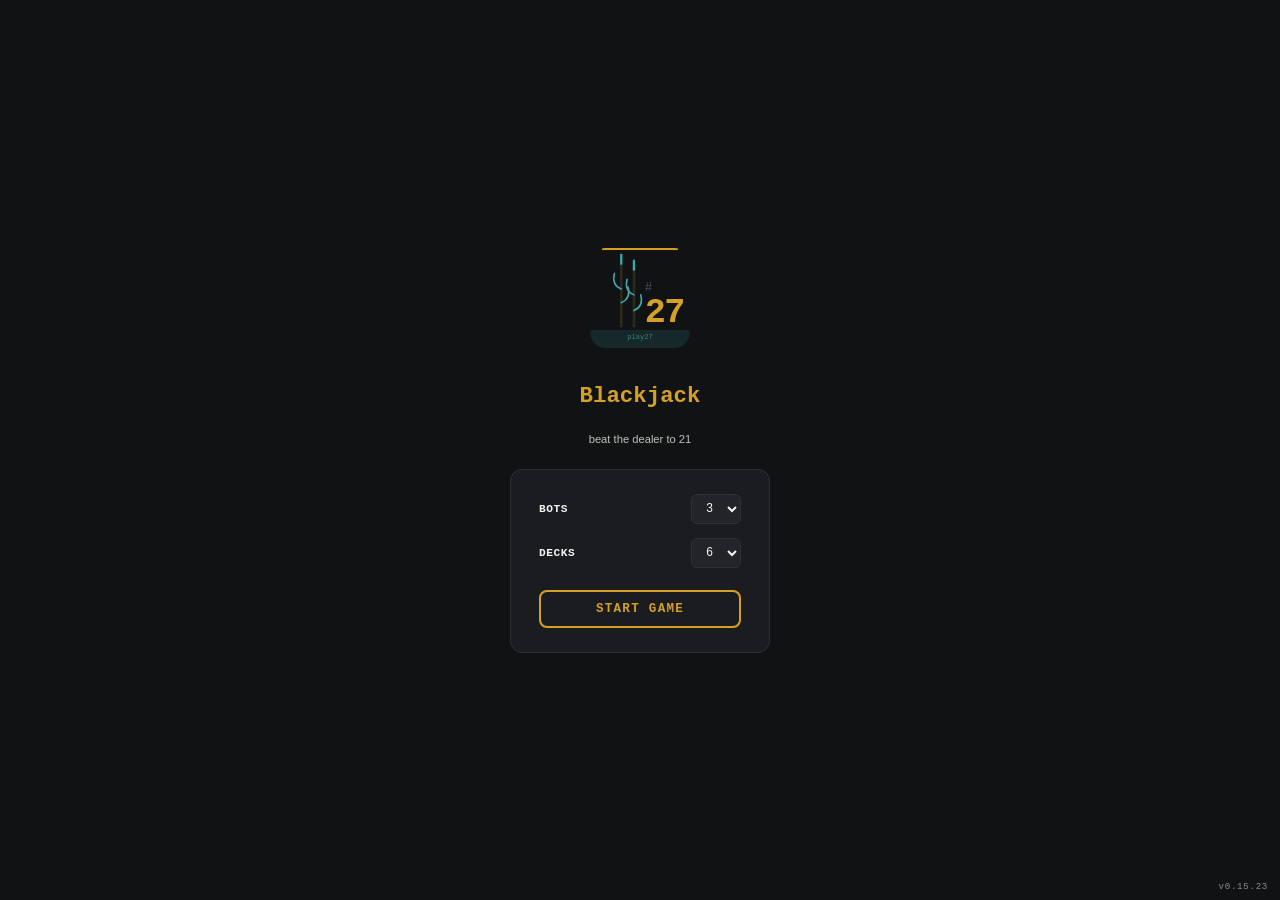
==== blackjack.html @ 35db7d91 "Contract Rummy: round-end reveal, scoreboard countdown and auto-deal (v0.15.23) When a round finishe" ====
<!DOCTYPE html>
<html lang="en">
<head>
<meta charset="UTF-8">
<meta name="viewport" content="width=device-width, initial-scale=1.0, maximum-scale=1.0, user-scalable=no">
<meta http-equiv="Cache-Control" content="no-cache, no-store, must-revalidate">
<meta http-equiv="Pragma" content="no-cache">
<title>play27 — Blackjack</title>
<link rel="icon" type="image/svg+xml" href="assets/favicon.svg?v=0.15.23">
<link rel="stylesheet" href="css/shared.css?v=0.15.23">
<link rel="stylesheet" href="css/blackjack.css?v=0.15.23">
</head>
<body>

<!-- ── SETUP SCREEN ── -->
<div id="setupScreen">
  <div class="setup-logo"><a href="index.html"><img src="assets/logo-dark.svg?v=0.15.23" alt="play27"></a></div>
  <div class="setup-title">Blackjack</div>
  <div class="setup-sub">beat the dealer to 21</div>
  <div class="setup-form">
    <div class="setup-row">
      <label>Bots</label>
      <select id="selBots">
        <option value="0">0</option>
        <option value="1">1</option>
        <option value="2">2</option>
        <option value="3" selected>3</option>
        <option value="4">4</option>
        <option value="5">5</option>
        <option value="6">6</option>
      </select>
    </div>
    <div class="setup-row">
      <label>Decks</label>
      <select id="selDecks">
        <option value="1">1</option>
        <option value="2">2</option>
        <option value="4">4</option>
        <option value="6" selected>6</option>
        <option value="8">8</option>
      </select>
    </div>
    <button class="btn-start" id="btnStart">Start Game</button>
  </div>
</div>

<!-- ── GAME BOARD ── -->
<div id="gameBoard">
  <div class="top-bar">
    <div class="logo-wrap" id="logoWrap">
      <img src="assets/logo-horizontal.svg?v=0.15.23" alt="play27" style="height:clamp(24px,3.5vw,36px);vertical-align:middle;">
      <div class="settings-dropdown" id="settingsDropdown">
        <div class="settings-title">Settings</div>
        <div class="settings-row">
          <span>Theme</span>
          <div class="theme-toggle">
            <button id="themeDark" data-theme="dark" class="active">Dark</button>
            <button id="themeLight" data-theme="light">Light</button>
          </div>
        </div>
        <a href="index.html" class="settings-home">Back to Games</a>
      </div>
    </div>
    <div class="top-title">Blackjack</div>
    <div class="top-right">Shoe: <span id="shoeCount">0</span></div>
  </div>

  <div class="table-area" style="position:relative;">
    <!-- Dealer -->
    <div class="dealer-area">
      <div class="dealer-label">Dealer</div>
      <div class="dealer-cards" id="dealerCards"></div>
      <div class="dealer-value" id="dealerValue"></div>
    </div>

    <!-- Bots -->
    <div class="bots-row" id="botsRow"></div>

    <!-- Player -->
    <div class="player-area">
      <div class="player-info">
        <span class="player-name">You</span>
        <span class="player-chips" id="playerChips">1000</span>
      </div>
      <div class="player-bet" id="playerBetLabel"></div>
      <div class="player-hands" id="playerHands"></div>
      <div class="player-value" id="playerValue"></div>
      <div class="player-result" id="playerResult"></div>
    </div>

    <!-- Bet overlay -->
    <div class="bet-overlay" id="betOverlay">
      <div class="bet-label">Place Your Bet</div>
      <div class="bet-amount" id="betAmount">50</div>
      <div class="bet-buttons">
        <button class="bet-btn" data-bet="10">10</button>
        <button class="bet-btn" data-bet="25">25</button>
        <button class="bet-btn active" data-bet="50">50</button>
        <button class="bet-btn" data-bet="100">100</button>
        <button class="bet-btn" data-bet="all">ALL IN</button>
      </div>
      <button class="deal-btn" id="btnDeal">Deal</button>
    </div>
  </div>

  <!-- Action bar -->
  <div class="action-bar" id="actionBar">
    <button class="action-btn hit-btn" id="btnHit">Hit</button>
    <button class="action-btn stand-btn" id="btnStand">Stand</button>
    <button class="action-btn double-btn" id="btnDouble">Double</button>
    <button class="action-btn split-btn" id="btnSplit">Split</button>
  </div>
</div>

<!-- ── Results Overlay ── -->
<div class="results-overlay" id="resultsOverlay">
  <div class="results-panel">
    <div class="results-title" id="resultsTitle">Round Complete</div>
    <div id="resultsBody"></div>
    <div class="results-buttons">
      <button class="btn-again" id="btnAgain">Play Again</button>
      <button class="btn-new" id="btnNew">New Game</button>
    </div>
  </div>
</div>

<!-- Toast -->
<div class="toast" id="toast"></div>

<div class="version-tag">v0.15.23</div>
<script type="module" src="js/blackjack.js?v=0.15.23"></script>
</body>
</html>
---- css/shared.css ----
/* ============================================================
   play27 — Shared Styles
   Brand palette, reset, typography, common components
   ============================================================ */

:root {
  --bg: #111214;
  --bg2: #1a1c1f;
  --bg3: #222427;
  --border: #2e3035;
  --text: #f4f4f2;
  --muted: #c0c0bc;
  --amber: #d4a027;
  --amber-dk: #a87d1c;
  --amber-dim: rgba(212,160,39,0.25);
  --green: #3cb96a;
  --red: #d45f5f;
  --teal: #3ea8aa;
}

/* ── LIGHT THEME ── */
.light {
  --bg: #f0ede8;
  --bg2: #e6e2db;
  --bg3: #dbd7cf;
  --border: #c5c0b6;
  --text: #1a1a1a;
  --muted: #5a5750;
  --amber: #b8891a;
  --amber-dk: #9a7015;
  --amber-dim: rgba(184,137,26,0.2);
  --green: #2a9050;
  --red: #b84040;
  --teal: #2e8a8c;
}

/* ── RESET ── */
* { margin:0; padding:0; box-sizing:border-box; }

html, body {
  width:100%; min-height:100dvh;
  background: var(--bg);
  font-family: -apple-system, 'Segoe UI', sans-serif;
  font-size: 14px;
  color: var(--text);
  overflow-x: hidden;
}

/* ── THEME TOGGLE ── */
.theme-toggle {
  display: flex;
  gap: 2px;
  background: var(--bg);
  border: 1px solid var(--border);
  border-radius: 5px;
  padding: 2px;
}

.theme-toggle button {
  padding: 3px 8px;
  border: none;
  border-radius: 3px;
  background: transparent;
  color: var(--muted);
  font-family: 'Courier New', Courier, monospace;
  font-size: 0.6rem;
  font-weight: 700;
  letter-spacing: 0.06em;
  text-transform: uppercase;
  cursor: pointer;
  transition: all 0.15s;
}

.theme-toggle button.active {
  background: var(--amber-dim);
  color: var(--amber);
}

.theme-toggle button:hover:not(.active) {
  color: var(--text);
}

/* ── SPINNER ── */
.spinner {
  display: inline-block;
  width: 16px;
  height: 16px;
  border: 2px solid var(--border);
  border-top-color: var(--amber);
  border-radius: 50%;
  animation: spin 0.6s linear infinite;
  vertical-align: middle;
  margin-right: 4px;
}

@keyframes spin { to { transform: rotate(360deg); } }

/* ── FOOTER ── */
.footer {
  margin-top: auto;
  padding-top: 40px;
  padding-bottom: 24px;
  font-size: 0.7rem;
  color: var(--muted);
  letter-spacing: 0.03em;
  text-align: center;
}

/* ── SETTINGS HOME LINK ── */
.settings-home {
  display: block;
  margin-top: 10px;
  padding-top: 8px;
  border-top: 1px solid var(--border);
  font-family: 'Courier New', Courier, monospace;
  font-size: 0.65rem;
  font-weight: 700;
  letter-spacing: 0.06em;
  text-transform: uppercase;
  color: var(--muted);
  text-decoration: none;
  transition: color 0.15s;
}
.settings-home:hover { color: var(--amber); }

/* ── SETTINGS FULLSCREEN ── */
.settings-fullscreen {
  display: block;
  width: 100%;
  margin-top: 10px;
  padding: 6px 0;
  border: 1px solid var(--border);
  border-radius: 4px;
  background: transparent;
  font-family: 'Courier New', Courier, monospace;
  font-size: 0.65rem;
  font-weight: 700;
  letter-spacing: 0.06em;
  text-transform: uppercase;
  color: var(--muted);
  cursor: pointer;
  transition: all 0.15s;
}
.settings-fullscreen:hover { border-color: var(--amber); color: var(--amber); }

/* ── SETTINGS END GAME ── */
.settings-end-game {
  display: block;
  width: 100%;
  margin-top: 10px;
  padding: 6px 0;
  border: 1px solid var(--red);
  border-radius: 4px;
  background: transparent;
  font-family: 'Courier New', Courier, monospace;
  font-size: 0.65rem;
  font-weight: 700;
  letter-spacing: 0.06em;
  text-transform: uppercase;
  color: var(--red);
  cursor: pointer;
  transition: all 0.15s;
}
.settings-end-game:hover { background: var(--red); color: var(--bg); }

/* ── CONFIRM MODAL ── */
.modal-overlay {
  display: none;
  position: fixed;
  inset: 0;
  background: rgba(0,0,0,0.7);
  z-index: 500;
  align-items: center;
  justify-content: center;
}
.modal-overlay.show { display: flex; }
.modal-confirm {
  background: var(--bg2);
  border: 1px solid var(--border);
  border-radius: 10px;
  padding: 24px;
  width: min(340px, 90%);
  text-align: center;
}
.modal-confirm h3 {
  font-family: 'Courier New', Courier, monospace;
  font-size: 0.9rem;
  font-weight: 700;
  color: var(--amber);
  letter-spacing: 0.06em;
  text-transform: uppercase;
  margin-bottom: 10px;
}
.modal-confirm p {
  font-size: 0.8rem;
  color: var(--muted);
  margin-bottom: 18px;
}
.modal-confirm-btns {
  display: flex;
  gap: 8px;
}
.modal-confirm-btns button { flex: 1; }
.btn-cancel {
  padding: 9px;
  border-radius: 6px;
  border: 1px solid var(--border);
  background: transparent;
  color: var(--muted);
  font-size: 0.8rem;
  cursor: pointer;
  transition: all 0.15s;
}
.btn-cancel:hover { border-color: var(--muted); color: var(--text); }
.btn-end {
  padding: 9px;
  border-radius: 6px;
  border: 1px solid var(--red);
  background: var(--red);
  color: var(--bg);
  font-family: 'Courier New', Courier, monospace;
  font-size: 0.8rem;
  font-weight: 700;
  letter-spacing: 0.06em;
  text-transform: uppercase;
  cursor: pointer;
  transition: all 0.15s;
}
.btn-end:hover { opacity: 0.85; }

/* ── LOGO LINK ── */
.logo-link { display: inline-block; }

/* ── VERSION TAG ── */
.version-tag {
  position: fixed;
  bottom: 8px;
  right: 12px;
  font-size: 0.65rem;
  letter-spacing: 0.08em;
  color: var(--muted);
  opacity: 0.7;
  font-family: 'Courier New', Courier, monospace;
  z-index: 10;
}
---- css/blackjack.css ----
/* ============================================================
 play27 — Blackjack Styles
 Requires shared.css loaded first
 ============================================================ */

:root {
  --panel: rgba(0,0,0,0.4);
  --card-shadow: rgba(0,0,0,0.4);
  --card-border: #ccc;
}

.light {
  --panel: rgba(255,255,255,0.6);
  --card-shadow: rgba(0,0,0,0.15);
  --card-border: #bbb;
}

html, body { height:100%; overflow:hidden; }

/* ── Top Bar ── */
.top-bar {
  display:flex; align-items:center; justify-content:space-between;
  padding:6px 12px; background:var(--bg2); border-bottom:1px solid var(--border);
  height:44px; flex-shrink:0;
}
.logo-wrap { position:relative; cursor:pointer; }
.settings-dropdown {
  display:none; position:absolute; top:100%; left:0; margin-top:6px;
  background:var(--bg2); border:1px solid var(--border); border-radius:8px;
  padding:10px 14px; min-width:160px; z-index:100; box-shadow:0 8px 24px rgba(0,0,0,0.3);
}
.settings-dropdown.open { display:block; }
.settings-title { font-size:0.55rem; letter-spacing:0.2em; text-transform:uppercase; color:var(--muted); margin-bottom:8px; }
.settings-row { display:flex; align-items:center; justify-content:space-between; padding:4px 0; font-size:0.75rem; color:var(--text); }
.theme-toggle { display:flex; gap:2px; background:var(--bg3); border-radius:4px; padding:2px; }
.theme-toggle button {
  background:none; border:none; color:var(--muted); font-size:0.7rem; padding:2px 8px;
  border-radius:3px; cursor:pointer;
}
.theme-toggle button.active { background:var(--border); color:var(--text); }
.top-title {
  font-family:'Courier New', Courier, monospace; font-size:0.7rem; font-weight:700;
  letter-spacing:0.15em; text-transform:uppercase; color:var(--amber);
}
.top-right {
  font-family:'Courier New', Courier, monospace; font-size:0.65rem; color:var(--muted);
  letter-spacing:0.05em;
}

/* ── Setup Screen ── */
#setupScreen {
  display:flex; flex-direction:column; align-items:center; justify-content:center;
  height:100dvh; gap:24px;
}
.setup-logo img { height:100px; border-radius:16px; }
.setup-title {
  font-family:'Courier New', Courier, monospace; font-size:1.6rem; font-weight:700;
  color:var(--amber); margin-top:8px;
}
.setup-sub { font-size:0.8rem; color:var(--muted); }
.setup-form {
  display:flex; flex-direction:column; gap:14px;
  background:var(--bg2); border:1px solid var(--border); border-radius:12px;
  padding:24px 28px; min-width:260px;
}
.setup-row { display:flex; align-items:center; justify-content:space-between; gap:16px; }
.setup-row label {
  font-family:'Courier New', Courier, monospace; font-size:0.8rem; font-weight:700;
  color:var(--text); letter-spacing:0.05em; text-transform:uppercase;
}
.setup-row select {
  background:var(--bg3); color:var(--text); border:1px solid var(--border);
  border-radius:6px; padding:6px 10px; font-family:'Courier New', Courier, monospace;
  font-size:0.85rem; cursor:pointer;
}
.btn-start {
  margin-top:8px; padding:10px 0; border:2px solid var(--amber); background:transparent;
  color:var(--amber); font-family:'Courier New', Courier, monospace; font-size:0.9rem;
  font-weight:700; letter-spacing:0.1em; text-transform:uppercase; border-radius:8px;
  cursor:pointer; transition:all 0.15s;
}
.btn-start:hover { background:var(--amber); color:var(--bg); }

/* ── Game Board ── */
#gameBoard {
  display:none; flex-direction:column; height:100dvh;
}
.table-area {
  flex:1; display:flex; flex-direction:column; align-items:center; justify-content:space-between;
  padding:12px 16px; overflow:hidden;
  background: radial-gradient(ellipse at 50% 40%, #1e2024 0%, var(--bg) 100%);
}

/* ── Dealer Area ── */
.dealer-area { text-align:center; }
.dealer-label {
  font-family:'Courier New', Courier, monospace; font-size:0.6rem; font-weight:700;
  letter-spacing:0.2em; text-transform:uppercase; color:var(--muted); margin-bottom:6px;
}
.dealer-cards { display:flex; justify-content:center; gap:6px; margin-bottom:4px; }
.dealer-value {
  font-family:'Courier New', Courier, monospace; font-size:0.85rem; font-weight:700;
  color:var(--amber); min-height:1.2em;
}

/* ── Bot Row ── */
.bots-row { display:flex; gap:clamp(8px,2vw,24px); justify-content:center; flex-wrap:wrap; }
.bot-seat {
  background:var(--bg2); border:1px solid var(--border); border-radius:8px;
  padding:8px 10px; min-width:100px; text-align:center;
}
.bot-seat.busted-out { opacity:0.35; }
.bot-name {
  font-family:'Courier New', Courier, monospace; font-size:0.65rem; font-weight:700;
  color:var(--text); letter-spacing:0.05em; text-transform:uppercase;
}
.bot-chips {
  font-family:'Courier New', Courier, monospace; font-size:0.6rem; color:var(--amber);
  margin-left:6px;
}
.bot-bet {
  font-size:0.55rem; color:var(--muted); margin:2px 0 4px;
  font-family:'Courier New', Courier, monospace;
}
.bot-cards { display:flex; justify-content:center; gap:3px; margin-bottom:4px; }
.bot-value {
  font-family:'Courier New', Courier, monospace; font-size:0.7rem; font-weight:700; color:var(--amber);
}
.bot-result {
  font-family:'Courier New', Courier, monospace; font-size:0.6rem; font-weight:700;
  margin-top:2px; min-height:1em;
}
.bot-result.win { color:var(--green); }
.bot-result.lose { color:var(--red); }
.bot-result.push { color:var(--muted); }
.bot-result.blackjack { color:var(--amber); }

/* ── Player Area ── */
.player-area { text-align:center; }
.player-info {
  display:flex; align-items:center; justify-content:center; gap:10px; margin-bottom:6px;
}
.player-name {
  font-family:'Courier New', Courier, monospace; font-size:0.7rem; font-weight:700;
  letter-spacing:0.15em; text-transform:uppercase; color:var(--green);
}
.player-chips {
  font-family:'Courier New', Courier, monospace; font-size:0.75rem; font-weight:700;
  color:var(--amber);
}
.player-bet {
  font-family:'Courier New', Courier, monospace; font-size:0.6rem; color:var(--muted);
  margin-bottom:4px;
}
.player-hands { display:flex; justify-content:center; gap:20px; }
.hand-group { display:flex; flex-direction:column; align-items:center; }
.hand-group.active-hand { }
.hand-group.inactive-hand { opacity:0.5; }
.hand-cards-row { display:flex; justify-content:center; gap:6px; }
.player-value {
  font-family:'Courier New', Courier, monospace; font-size:1rem; font-weight:700;
  color:var(--amber); margin-top:4px; min-height:1.4em;
}
.player-result {
  font-family:'Courier New', Courier, monospace; font-size:0.8rem; font-weight:700;
  margin-top:2px; min-height:1em;
}
.player-result.win { color:var(--green); }
.player-result.lose { color:var(--red); }
.player-result.push { color:var(--muted); }
.player-result.blackjack { color:var(--amber); }

/* ── Cards ── */
.mc {
  width:clamp(28px,4.5vw,42px); height:clamp(40px,6.5vw,62px);
  border-radius:4px; background:white; border:1px solid var(--card-border);
  display:flex; flex-direction:column; align-items:center; justify-content:center;
  padding:2px 3px; font-weight:700;
  box-shadow:1px 2px 5px var(--card-shadow);
  color:#111; line-height:1; flex-shrink:0;
}
.mc.r { color:var(--red); }
.mc .s { font-size:clamp(0.7rem,1.3vw,1rem); }
.mc span:last-child { font-size:clamp(0.85rem,1.6vw,1.3rem); }

.hc {
  width:clamp(46px,6.5vw,68px); height:clamp(66px,9.5vw,100px);
  border-radius:6px; background:white; border:1px solid var(--card-border);
  display:flex; flex-direction:column; align-items:center; justify-content:center;
  padding:3px 4px; font-weight:700;
  box-shadow:2px 4px 10px var(--card-shadow);
  color:#111; line-height:1; flex-shrink:0;
  transition:transform 0.18s;
}
.hc.r { color:var(--red); }
.hc .rnk { font-size:clamp(1.3rem,2.2vw,1.8rem); line-height:1; }
.hc .sct { font-size:clamp(1.6rem,2.8vw,2.4rem); }

.card-back {
  border-radius:4px; overflow:hidden; flex-shrink:0;
  box-shadow:1px 2px 5px var(--card-shadow);
}
.card-back.sm { width:clamp(28px,4.5vw,42px); height:clamp(40px,6.5vw,62px); }
.card-back.lg { width:clamp(46px,6.5vw,68px); height:clamp(66px,9.5vw,100px); }
.card-back img { width:100%; height:100%; display:block; }

/* ── Bet Overlay ── */
.bet-overlay {
  display:none; position:absolute; inset:0; z-index:50;
  background:rgba(0,0,0,0.7); flex-direction:column; align-items:center; justify-content:center;
  gap:16px;
}
.bet-overlay.show { display:flex; }
.bet-label {
  font-family:'Courier New', Courier, monospace; font-size:0.8rem; font-weight:700;
  letter-spacing:0.15em; text-transform:uppercase; color:var(--muted);
}
.bet-amount {
  font-family:'Courier New', Courier, monospace; font-size:2.5rem; font-weight:700;
  color:var(--amber);
}
.bet-buttons { display:flex; gap:8px; flex-wrap:wrap; justify-content:center; }
.bet-btn {
  background:var(--bg3); border:1px solid var(--border); color:var(--text);
  font-family:'Courier New', Courier, monospace; font-size:0.8rem; font-weight:700;
  padding:8px 16px; border-radius:6px; cursor:pointer; transition:all 0.15s;
}
.bet-btn:hover, .bet-btn.active { border-color:var(--amber); color:var(--amber); }
.deal-btn {
  margin-top:8px; padding:10px 32px; border:2px solid var(--amber); background:transparent;
  color:var(--amber); font-family:'Courier New', Courier, monospace; font-size:0.9rem;
  font-weight:700; letter-spacing:0.1em; text-transform:uppercase; border-radius:8px;
  cursor:pointer; transition:all 0.15s;
}
.deal-btn:hover { background:var(--amber); color:var(--bg); }

/* ── Action Bar ── */
.action-bar {
  display:none; justify-content:center; gap:8px; padding:10px 16px;
  background:var(--bg2); border-top:1px solid var(--border); flex-shrink:0;
}
.action-bar.show { display:flex; }
.action-btn {
  padding:8px 20px; border:2px solid var(--border); background:transparent;
  font-family:'Courier New', Courier, monospace; font-size:0.75rem; font-weight:700;
  letter-spacing:0.08em; text-transform:uppercase; border-radius:6px;
  cursor:pointer; transition:all 0.15s; color:var(--text);
}
.action-btn:hover { border-color:var(--amber); color:var(--amber); }
.action-btn:disabled { opacity:0.3; cursor:default; pointer-events:none; }
.action-btn.hit-btn { border-color:var(--green); color:var(--green); }
.action-btn.hit-btn:hover { background:var(--green); color:var(--bg); }
.action-btn.stand-btn { border-color:var(--amber); color:var(--amber); }
.action-btn.stand-btn:hover { background:var(--amber); color:var(--bg); }
.action-btn.double-btn { border-color:var(--teal); color:var(--teal); }
.action-btn.double-btn:hover { background:var(--teal); color:var(--bg); }
.action-btn.split-btn { border-color:#7b68c8; color:#7b68c8; }
.action-btn.split-btn:hover { background:#7b68c8; color:var(--bg); }

/* ── Results Overlay ── */
.results-overlay {
  display:none; position:fixed; inset:0; z-index:200;
  background:rgba(0,0,0,0.8); flex-direction:column; align-items:center; justify-content:center;
  gap:16px;
}
.results-overlay.show { display:flex; }
.results-panel {
  background:var(--bg2); border:1px solid var(--border); border-radius:12px;
  padding:24px 32px; min-width:280px; max-width:90vw; text-align:center;
}
.results-title {
  font-family:'Courier New', Courier, monospace; font-size:1.1rem; font-weight:700;
  color:var(--amber); margin-bottom:16px;
}
.results-row {
  display:flex; justify-content:space-between; align-items:center; padding:6px 0;
  border-bottom:1px solid var(--border); font-size:0.8rem;
  font-family:'Courier New', Courier, monospace;
}
.results-row:last-of-type { border-bottom:none; }
.results-row .rname { color:var(--text); }
.results-row .rchips { font-weight:700; }
.results-row .rchips.pos { color:var(--green); }
.results-row .rchips.neg { color:var(--red); }
.results-row .rchips.zero { color:var(--muted); }
.results-row .rtag { font-size:0.65rem; font-weight:700; margin-left:8px; }
.results-buttons { display:flex; gap:10px; justify-content:center; margin-top:20px; }
.btn-again {
  padding:8px 24px; border:2px solid var(--green); background:transparent;
  color:var(--green); font-family:'Courier New', Courier, monospace; font-size:0.8rem;
  font-weight:700; letter-spacing:0.08em; text-transform:uppercase; border-radius:6px;
  cursor:pointer; transition:all 0.15s;
}
.btn-again:hover { background:var(--green); color:var(--bg); }
.btn-new {
  padding:8px 24px; border:2px solid var(--border); background:transparent;
  color:var(--muted); font-family:'Courier New', Courier, monospace; font-size:0.8rem;
  font-weight:700; letter-spacing:0.08em; text-transform:uppercase; border-radius:6px;
  cursor:pointer; transition:all 0.15s;
}
.btn-new:hover { border-color:var(--muted); color:var(--text); }

/* ── Toast ── */
.toast {
  position:fixed; top:50px; left:50%; transform:translateX(-50%);
  background:var(--bg2); border:1px solid var(--border); border-radius:8px;
  padding:8px 16px; font-family:'Courier New', Courier, monospace; font-size:0.75rem;
  color:var(--text); z-index:300; opacity:0; pointer-events:none;
  transition:opacity 0.3s;
}
.toast.show { opacity:1; }

/* ── Deal animation ── */
@keyframes dealIn {
  from { opacity:0; transform:translateY(-20px) rotate(-5deg); }
  to { opacity:1; transform:translateY(0) rotate(0); }
}
.deal-anim { animation:dealIn 0.35s ease backwards; }

/* ── MOBILE ── */
@media (max-width: 480px) {
  .setup-logo img { height:72px; }
  .setup-title { font-size:1.2rem; }
  .setup-form { padding:18px 20px; min-width:auto; width:90%; }

  .bot-seat { min-width:70px; padding:6px 6px; }
  .bot-name { font-size:0.55rem; }
  .bot-chips { font-size:0.5rem; }

  .action-btn { padding:8px 12px; font-size:0.65rem; }

  .results-panel { padding:18px 16px; min-width:auto; width:90%; }

  .bet-amount { font-size:1.8rem; }
  .bet-btn { padding:6px 12px; font-size:0.7rem; }
}
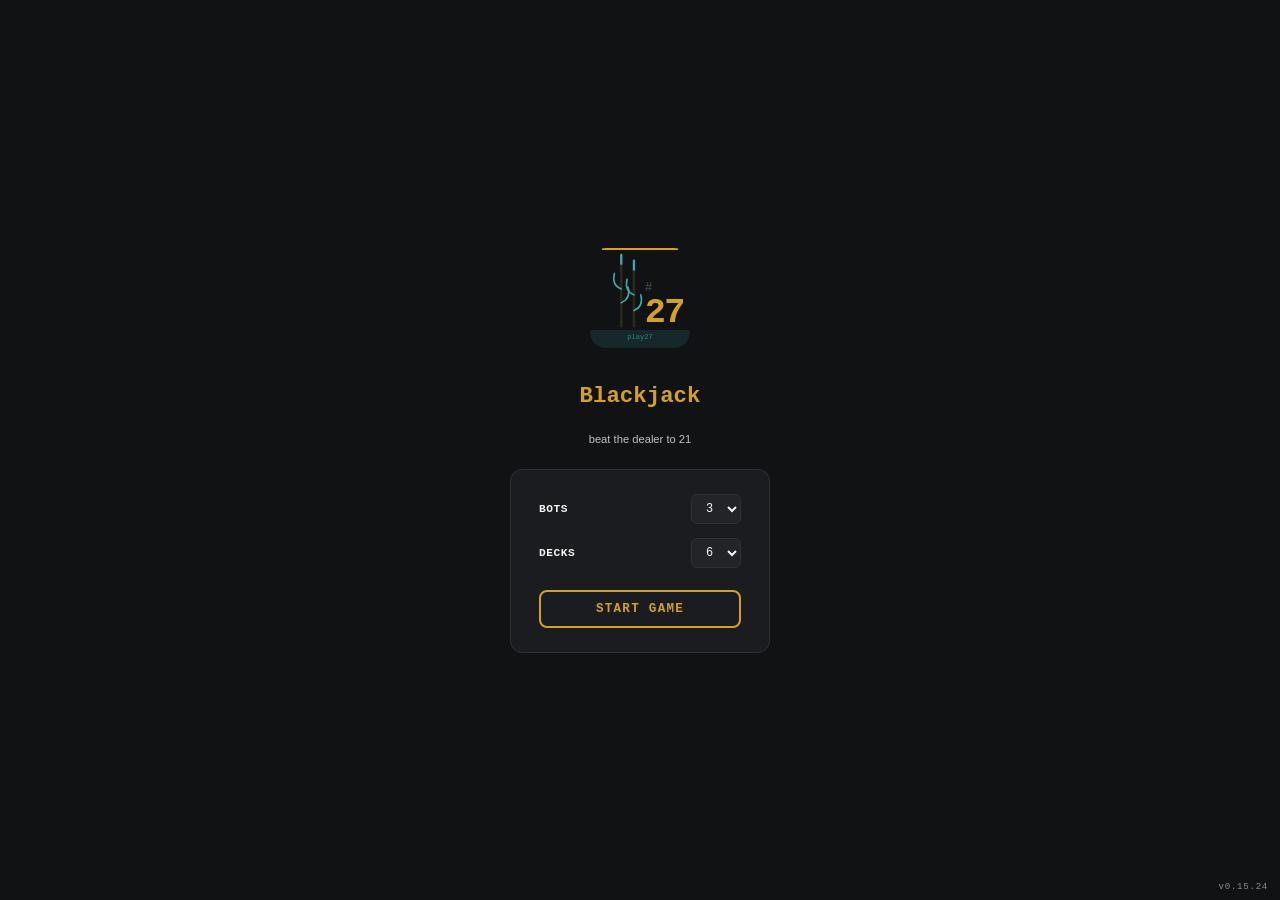
==== commit b5dcdf4a: "Contract Rummy: up to 8 players (v0.15.24) Joining and late joins allowed 7, adding AI players stopp" ====
--- a/blackjack.html
+++ b/blackjack.html
@@ -6,15 +6,15 @@
 <meta http-equiv="Cache-Control" content="no-cache, no-store, must-revalidate">
 <meta http-equiv="Pragma" content="no-cache">
 <title>play27 — Blackjack</title>
-<link rel="icon" type="image/svg+xml" href="assets/favicon.svg?v=0.15.23">
-<link rel="stylesheet" href="css/shared.css?v=0.15.23">
-<link rel="stylesheet" href="css/blackjack.css?v=0.15.23">
+<link rel="icon" type="image/svg+xml" href="assets/favicon.svg?v=0.15.24">
+<link rel="stylesheet" href="css/shared.css?v=0.15.24">
+<link rel="stylesheet" href="css/blackjack.css?v=0.15.24">
 </head>
 <body>
 
 <!-- ── SETUP SCREEN ── -->
 <div id="setupScreen">
-  <div class="setup-logo"><a href="index.html"><img src="assets/logo-dark.svg?v=0.15.23" alt="play27"></a></div>
+  <div class="setup-logo"><a href="index.html"><img src="assets/logo-dark.svg?v=0.15.24" alt="play27"></a></div>
   <div class="setup-title">Blackjack</div>
   <div class="setup-sub">beat the dealer to 21</div>
   <div class="setup-form">
@@ -48,7 +48,7 @@
 <div id="gameBoard">
   <div class="top-bar">
     <div class="logo-wrap" id="logoWrap">
-      <img src="assets/logo-horizontal.svg?v=0.15.23" alt="play27" style="height:clamp(24px,3.5vw,36px);vertical-align:middle;">
+      <img src="assets/logo-horizontal.svg?v=0.15.24" alt="play27" style="height:clamp(24px,3.5vw,36px);vertical-align:middle;">
       <div class="settings-dropdown" id="settingsDropdown">
         <div class="settings-title">Settings</div>
         <div class="settings-row">
@@ -127,7 +127,7 @@
 <!-- Toast -->
 <div class="toast" id="toast"></div>
 
-<div class="version-tag">v0.15.23</div>
-<script type="module" src="js/blackjack.js?v=0.15.23"></script>
+<div class="version-tag">v0.15.24</div>
+<script type="module" src="js/blackjack.js?v=0.15.24"></script>
 </body>
 </html>
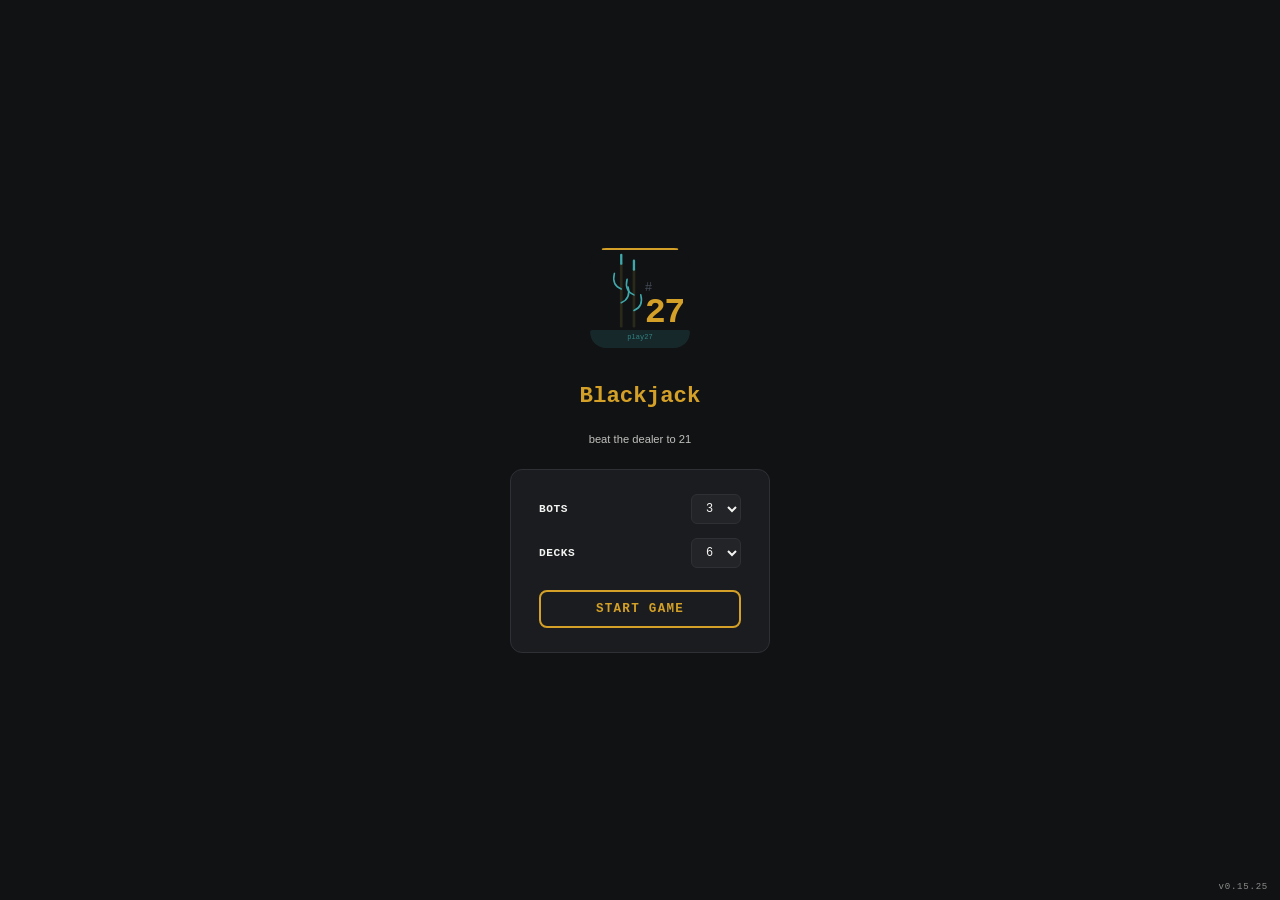
==== commit f11f2f9a: "v0.15.25: Lanterns Out preview goes live as a hidden page Bumps every ?v= string, APP_VERSION, and v" ====
--- a/blackjack.html
+++ b/blackjack.html
@@ -6,15 +6,15 @@
 <meta http-equiv="Cache-Control" content="no-cache, no-store, must-revalidate">
 <meta http-equiv="Pragma" content="no-cache">
 <title>play27 — Blackjack</title>
-<link rel="icon" type="image/svg+xml" href="assets/favicon.svg?v=0.15.24">
-<link rel="stylesheet" href="css/shared.css?v=0.15.24">
-<link rel="stylesheet" href="css/blackjack.css?v=0.15.24">
+<link rel="icon" type="image/svg+xml" href="assets/favicon.svg?v=0.15.25">
+<link rel="stylesheet" href="css/shared.css?v=0.15.25">
+<link rel="stylesheet" href="css/blackjack.css?v=0.15.25">
 </head>
 <body>
 
 <!-- ── SETUP SCREEN ── -->
 <div id="setupScreen">
-  <div class="setup-logo"><a href="index.html"><img src="assets/logo-dark.svg?v=0.15.24" alt="play27"></a></div>
+  <div class="setup-logo"><a href="index.html"><img src="assets/logo-dark.svg?v=0.15.25" alt="play27"></a></div>
   <div class="setup-title">Blackjack</div>
   <div class="setup-sub">beat the dealer to 21</div>
   <div class="setup-form">
@@ -48,7 +48,7 @@
 <div id="gameBoard">
   <div class="top-bar">
     <div class="logo-wrap" id="logoWrap">
-      <img src="assets/logo-horizontal.svg?v=0.15.24" alt="play27" style="height:clamp(24px,3.5vw,36px);vertical-align:middle;">
+      <img src="assets/logo-horizontal.svg?v=0.15.25" alt="play27" style="height:clamp(24px,3.5vw,36px);vertical-align:middle;">
       <div class="settings-dropdown" id="settingsDropdown">
         <div class="settings-title">Settings</div>
         <div class="settings-row">
@@ -127,7 +127,7 @@
 <!-- Toast -->
 <div class="toast" id="toast"></div>
 
-<div class="version-tag">v0.15.24</div>
-<script type="module" src="js/blackjack.js?v=0.15.24"></script>
+<div class="version-tag">v0.15.25</div>
+<script type="module" src="js/blackjack.js?v=0.15.25"></script>
 </body>
 </html>
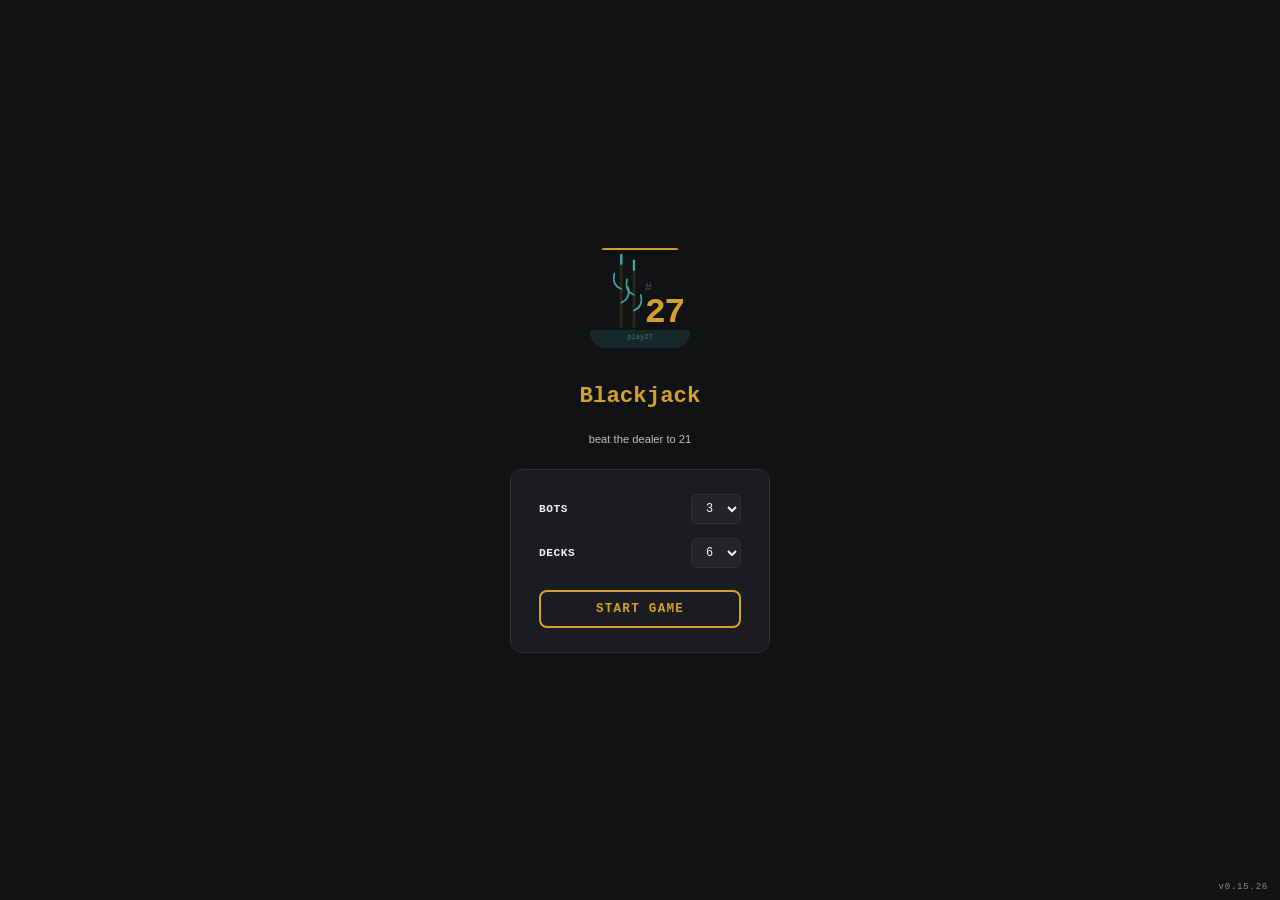
==== commit 19ef620d: "v0.15.26: Lanterns Out coyotes no longer know each other Knowing your pack, plus the public role cou" ====
--- a/blackjack.html
+++ b/blackjack.html
@@ -6,15 +6,15 @@
 <meta http-equiv="Cache-Control" content="no-cache, no-store, must-revalidate">
 <meta http-equiv="Pragma" content="no-cache">
 <title>play27 — Blackjack</title>
-<link rel="icon" type="image/svg+xml" href="assets/favicon.svg?v=0.15.25">
-<link rel="stylesheet" href="css/shared.css?v=0.15.25">
-<link rel="stylesheet" href="css/blackjack.css?v=0.15.25">
+<link rel="icon" type="image/svg+xml" href="assets/favicon.svg?v=0.15.26">
+<link rel="stylesheet" href="css/shared.css?v=0.15.26">
+<link rel="stylesheet" href="css/blackjack.css?v=0.15.26">
 </head>
 <body>
 
 <!-- ── SETUP SCREEN ── -->
 <div id="setupScreen">
-  <div class="setup-logo"><a href="index.html"><img src="assets/logo-dark.svg?v=0.15.25" alt="play27"></a></div>
+  <div class="setup-logo"><a href="index.html"><img src="assets/logo-dark.svg?v=0.15.26" alt="play27"></a></div>
   <div class="setup-title">Blackjack</div>
   <div class="setup-sub">beat the dealer to 21</div>
   <div class="setup-form">
@@ -48,7 +48,7 @@
 <div id="gameBoard">
   <div class="top-bar">
     <div class="logo-wrap" id="logoWrap">
-      <img src="assets/logo-horizontal.svg?v=0.15.25" alt="play27" style="height:clamp(24px,3.5vw,36px);vertical-align:middle;">
+      <img src="assets/logo-horizontal.svg?v=0.15.26" alt="play27" style="height:clamp(24px,3.5vw,36px);vertical-align:middle;">
       <div class="settings-dropdown" id="settingsDropdown">
         <div class="settings-title">Settings</div>
         <div class="settings-row">
@@ -127,7 +127,7 @@
 <!-- Toast -->
 <div class="toast" id="toast"></div>
 
-<div class="version-tag">v0.15.25</div>
-<script type="module" src="js/blackjack.js?v=0.15.25"></script>
+<div class="version-tag">v0.15.26</div>
+<script type="module" src="js/blackjack.js?v=0.15.26"></script>
 </body>
 </html>
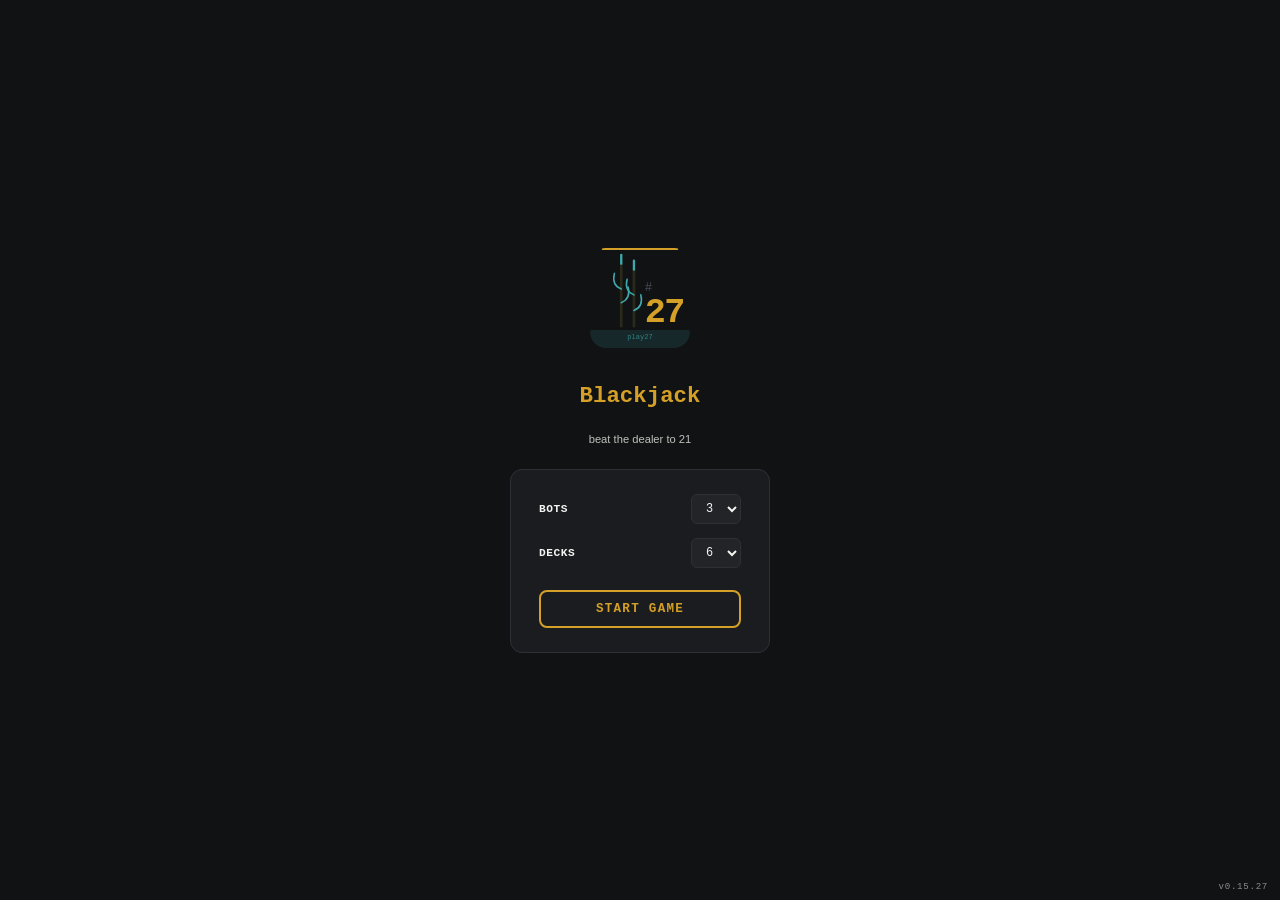
==== commit 8c2e87f9: "v0.15.27: How to play always opens at the top The modal box kept the last view's scroll position, so" ====
--- a/blackjack.html
+++ b/blackjack.html
@@ -6,15 +6,15 @@
 <meta http-equiv="Cache-Control" content="no-cache, no-store, must-revalidate">
 <meta http-equiv="Pragma" content="no-cache">
 <title>play27 — Blackjack</title>
-<link rel="icon" type="image/svg+xml" href="assets/favicon.svg?v=0.15.26">
-<link rel="stylesheet" href="css/shared.css?v=0.15.26">
-<link rel="stylesheet" href="css/blackjack.css?v=0.15.26">
+<link rel="icon" type="image/svg+xml" href="assets/favicon.svg?v=0.15.27">
+<link rel="stylesheet" href="css/shared.css?v=0.15.27">
+<link rel="stylesheet" href="css/blackjack.css?v=0.15.27">
 </head>
 <body>
 
 <!-- ── SETUP SCREEN ── -->
 <div id="setupScreen">
-  <div class="setup-logo"><a href="index.html"><img src="assets/logo-dark.svg?v=0.15.26" alt="play27"></a></div>
+  <div class="setup-logo"><a href="index.html"><img src="assets/logo-dark.svg?v=0.15.27" alt="play27"></a></div>
   <div class="setup-title">Blackjack</div>
   <div class="setup-sub">beat the dealer to 21</div>
   <div class="setup-form">
@@ -48,7 +48,7 @@
 <div id="gameBoard">
   <div class="top-bar">
     <div class="logo-wrap" id="logoWrap">
-      <img src="assets/logo-horizontal.svg?v=0.15.26" alt="play27" style="height:clamp(24px,3.5vw,36px);vertical-align:middle;">
+      <img src="assets/logo-horizontal.svg?v=0.15.27" alt="play27" style="height:clamp(24px,3.5vw,36px);vertical-align:middle;">
       <div class="settings-dropdown" id="settingsDropdown">
         <div class="settings-title">Settings</div>
         <div class="settings-row">
@@ -127,7 +127,7 @@
 <!-- Toast -->
 <div class="toast" id="toast"></div>
 
-<div class="version-tag">v0.15.26</div>
-<script type="module" src="js/blackjack.js?v=0.15.26"></script>
+<div class="version-tag">v0.15.27</div>
+<script type="module" src="js/blackjack.js?v=0.15.27"></script>
 </body>
 </html>
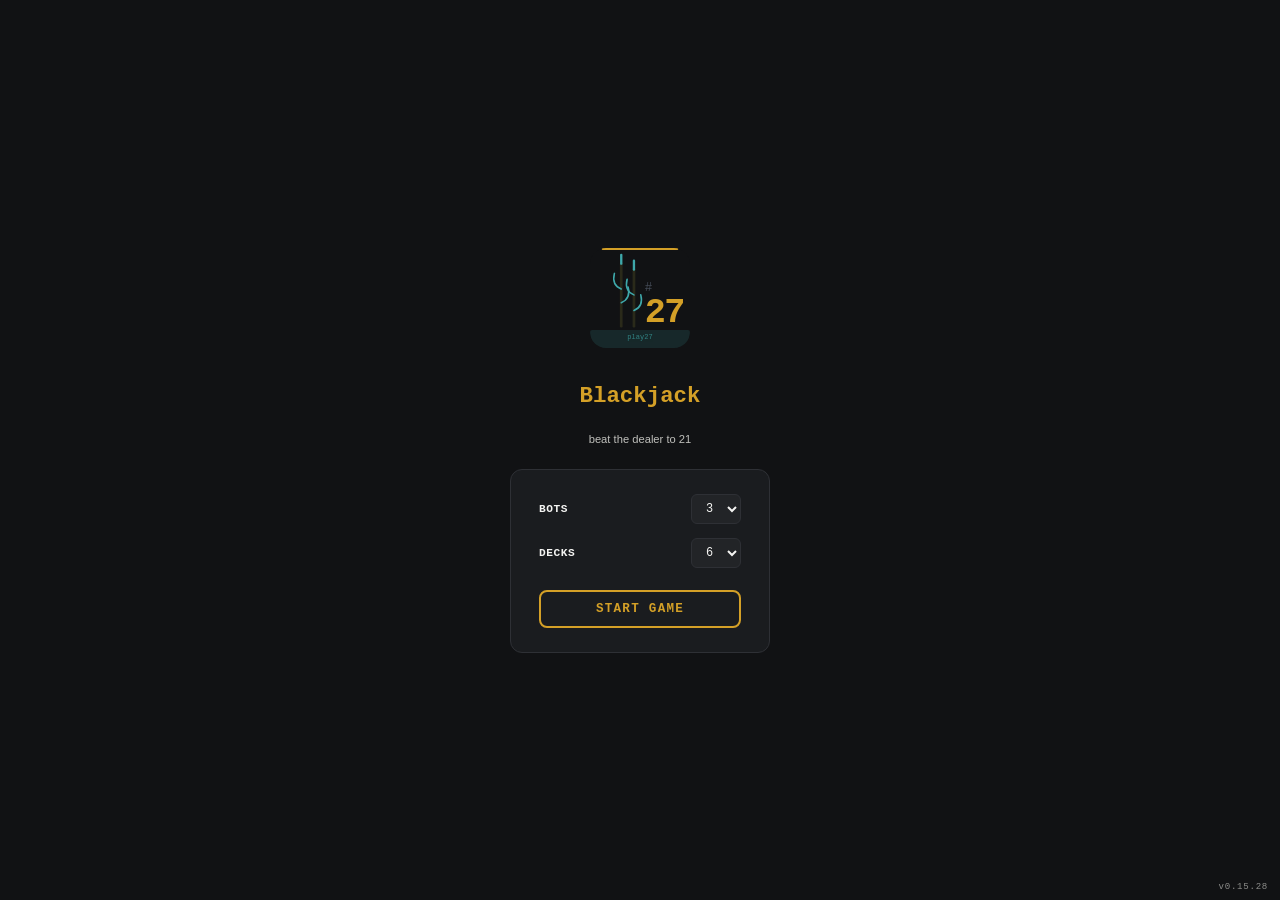
==== commit 6bf2ce40: "v0.15.28: Lanterns Out shows each move and what cards do Playing against the computer, moves and car" ====
--- a/blackjack.html
+++ b/blackjack.html
@@ -6,15 +6,15 @@
 <meta http-equiv="Cache-Control" content="no-cache, no-store, must-revalidate">
 <meta http-equiv="Pragma" content="no-cache">
 <title>play27 — Blackjack</title>
-<link rel="icon" type="image/svg+xml" href="assets/favicon.svg?v=0.15.27">
-<link rel="stylesheet" href="css/shared.css?v=0.15.27">
-<link rel="stylesheet" href="css/blackjack.css?v=0.15.27">
+<link rel="icon" type="image/svg+xml" href="assets/favicon.svg?v=0.15.28">
+<link rel="stylesheet" href="css/shared.css?v=0.15.28">
+<link rel="stylesheet" href="css/blackjack.css?v=0.15.28">
 </head>
 <body>
 
 <!-- ── SETUP SCREEN ── -->
 <div id="setupScreen">
-  <div class="setup-logo"><a href="index.html"><img src="assets/logo-dark.svg?v=0.15.27" alt="play27"></a></div>
+  <div class="setup-logo"><a href="index.html"><img src="assets/logo-dark.svg?v=0.15.28" alt="play27"></a></div>
   <div class="setup-title">Blackjack</div>
   <div class="setup-sub">beat the dealer to 21</div>
   <div class="setup-form">
@@ -48,7 +48,7 @@
 <div id="gameBoard">
   <div class="top-bar">
     <div class="logo-wrap" id="logoWrap">
-      <img src="assets/logo-horizontal.svg?v=0.15.27" alt="play27" style="height:clamp(24px,3.5vw,36px);vertical-align:middle;">
+      <img src="assets/logo-horizontal.svg?v=0.15.28" alt="play27" style="height:clamp(24px,3.5vw,36px);vertical-align:middle;">
       <div class="settings-dropdown" id="settingsDropdown">
         <div class="settings-title">Settings</div>
         <div class="settings-row">
@@ -127,7 +127,7 @@
 <!-- Toast -->
 <div class="toast" id="toast"></div>
 
-<div class="version-tag">v0.15.27</div>
-<script type="module" src="js/blackjack.js?v=0.15.27"></script>
+<div class="version-tag">v0.15.28</div>
+<script type="module" src="js/blackjack.js?v=0.15.28"></script>
 </body>
 </html>
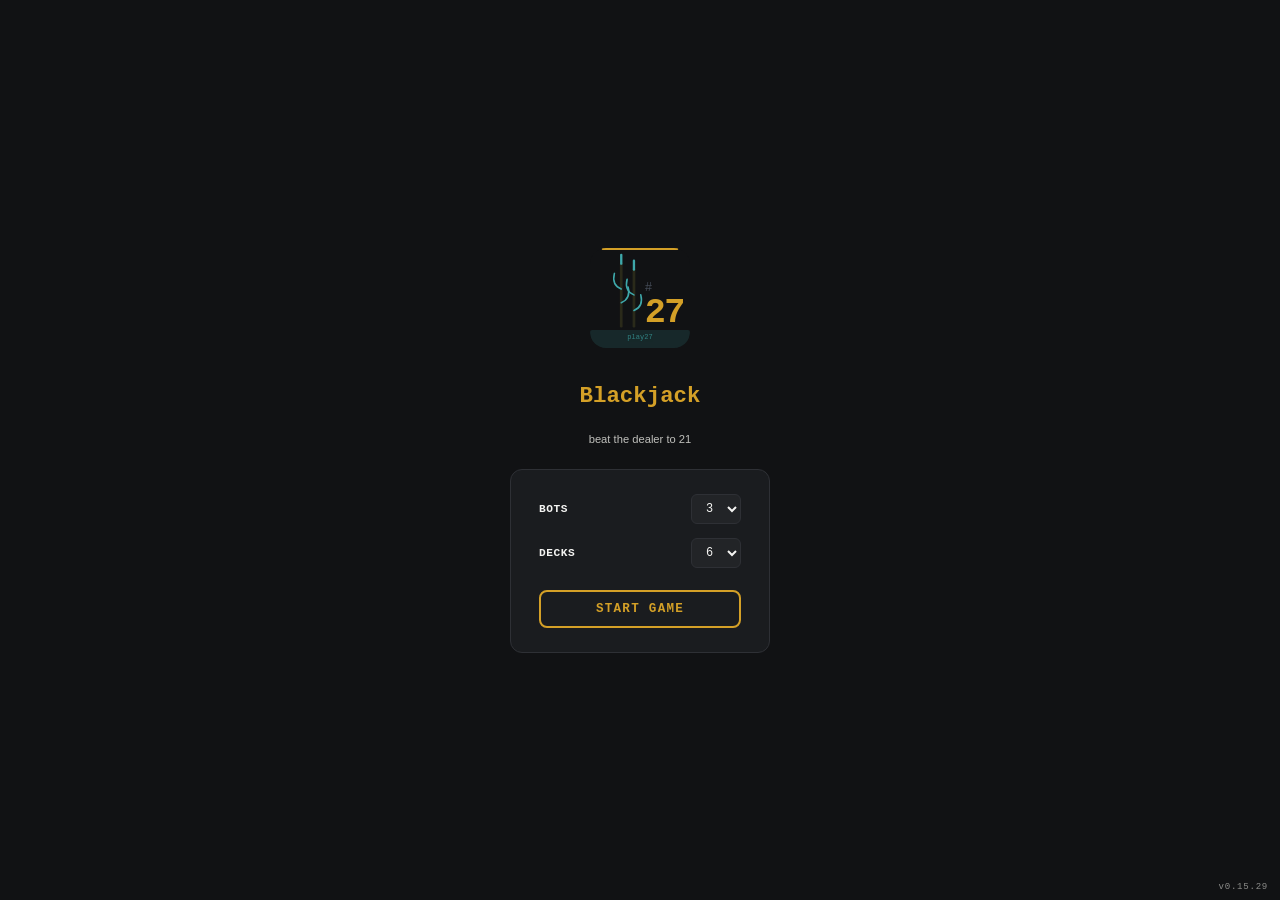
==== commit d5a92f3e: "v0.15.29: Lanterns Out gives each move time on screen Measured at Normal speed, a computer move stay" ====
--- a/blackjack.html
+++ b/blackjack.html
@@ -6,15 +6,15 @@
 <meta http-equiv="Cache-Control" content="no-cache, no-store, must-revalidate">
 <meta http-equiv="Pragma" content="no-cache">
 <title>play27 — Blackjack</title>
-<link rel="icon" type="image/svg+xml" href="assets/favicon.svg?v=0.15.28">
-<link rel="stylesheet" href="css/shared.css?v=0.15.28">
-<link rel="stylesheet" href="css/blackjack.css?v=0.15.28">
+<link rel="icon" type="image/svg+xml" href="assets/favicon.svg?v=0.15.29">
+<link rel="stylesheet" href="css/shared.css?v=0.15.29">
+<link rel="stylesheet" href="css/blackjack.css?v=0.15.29">
 </head>
 <body>
 
 <!-- ── SETUP SCREEN ── -->
 <div id="setupScreen">
-  <div class="setup-logo"><a href="index.html"><img src="assets/logo-dark.svg?v=0.15.28" alt="play27"></a></div>
+  <div class="setup-logo"><a href="index.html"><img src="assets/logo-dark.svg?v=0.15.29" alt="play27"></a></div>
   <div class="setup-title">Blackjack</div>
   <div class="setup-sub">beat the dealer to 21</div>
   <div class="setup-form">
@@ -48,7 +48,7 @@
 <div id="gameBoard">
   <div class="top-bar">
     <div class="logo-wrap" id="logoWrap">
-      <img src="assets/logo-horizontal.svg?v=0.15.28" alt="play27" style="height:clamp(24px,3.5vw,36px);vertical-align:middle;">
+      <img src="assets/logo-horizontal.svg?v=0.15.29" alt="play27" style="height:clamp(24px,3.5vw,36px);vertical-align:middle;">
       <div class="settings-dropdown" id="settingsDropdown">
         <div class="settings-title">Settings</div>
         <div class="settings-row">
@@ -127,7 +127,7 @@
 <!-- Toast -->
 <div class="toast" id="toast"></div>
 
-<div class="version-tag">v0.15.28</div>
-<script type="module" src="js/blackjack.js?v=0.15.28"></script>
+<div class="version-tag">v0.15.29</div>
+<script type="module" src="js/blackjack.js?v=0.15.29"></script>
 </body>
 </html>
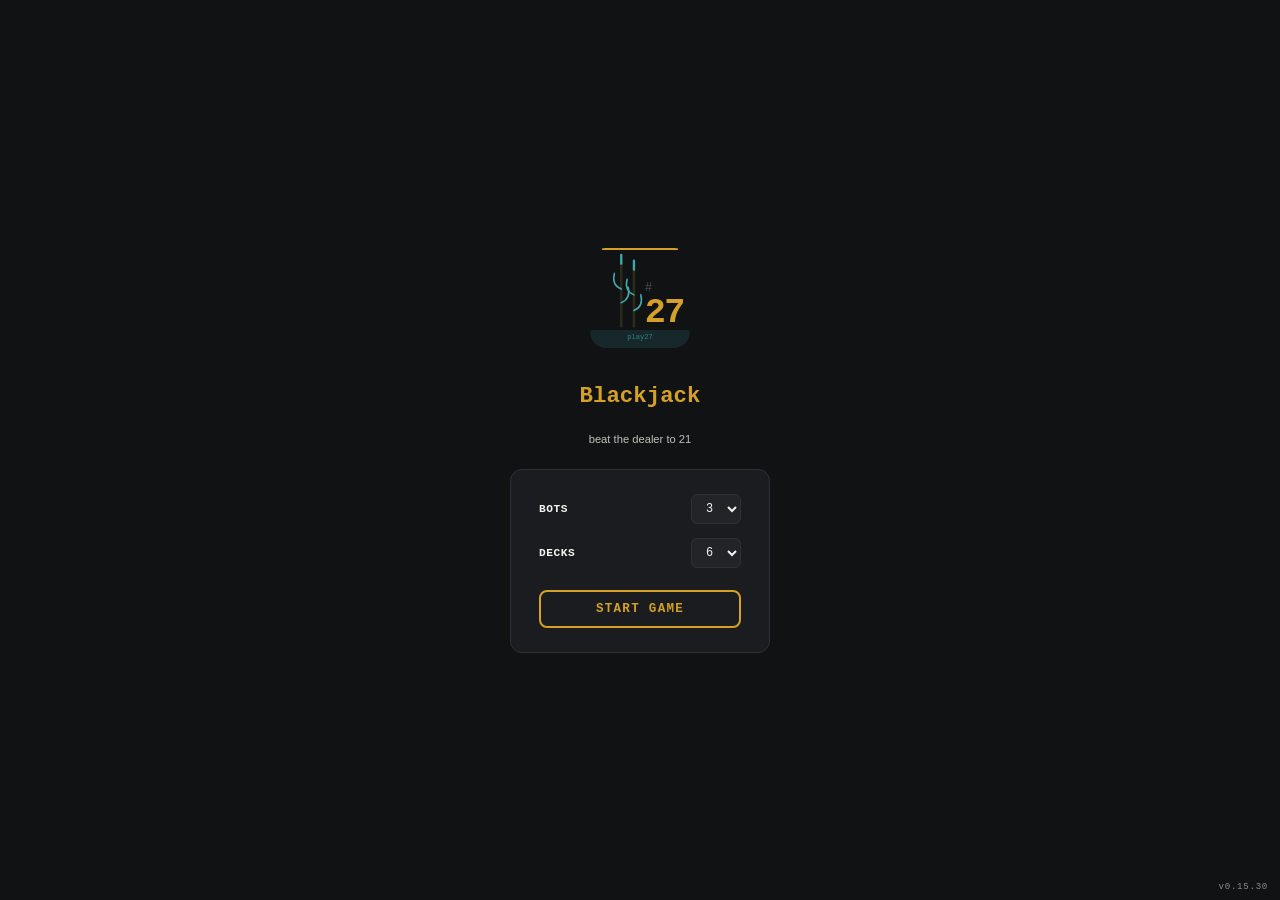
==== commit ba197f3e: "v0.15.30: Lanterns Out player cards (desktop and print) Player cards as in a physical game: a charac" ====
--- a/blackjack.html
+++ b/blackjack.html
@@ -6,15 +6,15 @@
 <meta http-equiv="Cache-Control" content="no-cache, no-store, must-revalidate">
 <meta http-equiv="Pragma" content="no-cache">
 <title>play27 — Blackjack</title>
-<link rel="icon" type="image/svg+xml" href="assets/favicon.svg?v=0.15.29">
-<link rel="stylesheet" href="css/shared.css?v=0.15.29">
-<link rel="stylesheet" href="css/blackjack.css?v=0.15.29">
+<link rel="icon" type="image/svg+xml" href="assets/favicon.svg?v=0.15.30">
+<link rel="stylesheet" href="css/shared.css?v=0.15.30">
+<link rel="stylesheet" href="css/blackjack.css?v=0.15.30">
 </head>
 <body>
 
 <!-- ── SETUP SCREEN ── -->
 <div id="setupScreen">
-  <div class="setup-logo"><a href="index.html"><img src="assets/logo-dark.svg?v=0.15.29" alt="play27"></a></div>
+  <div class="setup-logo"><a href="index.html"><img src="assets/logo-dark.svg?v=0.15.30" alt="play27"></a></div>
   <div class="setup-title">Blackjack</div>
   <div class="setup-sub">beat the dealer to 21</div>
   <div class="setup-form">
@@ -48,7 +48,7 @@
 <div id="gameBoard">
   <div class="top-bar">
     <div class="logo-wrap" id="logoWrap">
-      <img src="assets/logo-horizontal.svg?v=0.15.29" alt="play27" style="height:clamp(24px,3.5vw,36px);vertical-align:middle;">
+      <img src="assets/logo-horizontal.svg?v=0.15.30" alt="play27" style="height:clamp(24px,3.5vw,36px);vertical-align:middle;">
       <div class="settings-dropdown" id="settingsDropdown">
         <div class="settings-title">Settings</div>
         <div class="settings-row">
@@ -127,7 +127,7 @@
 <!-- Toast -->
 <div class="toast" id="toast"></div>
 
-<div class="version-tag">v0.15.29</div>
-<script type="module" src="js/blackjack.js?v=0.15.29"></script>
+<div class="version-tag">v0.15.30</div>
+<script type="module" src="js/blackjack.js?v=0.15.30"></script>
 </body>
 </html>
